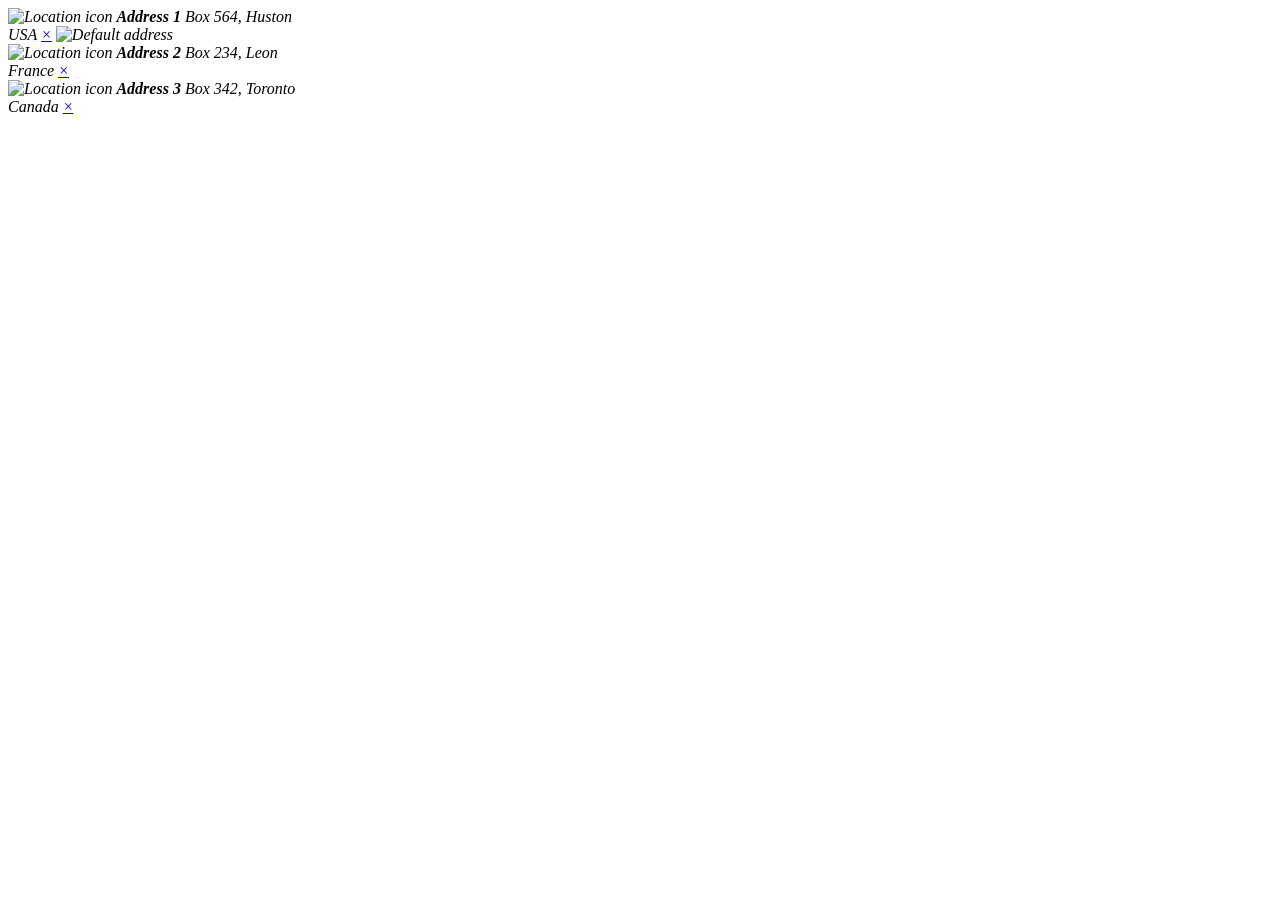
==== web_basics/Lab_7/index.html @ 3812c6cd "complete lab_7 and reportn7" ====
<!DOCTYPE html>
<html lang="uk">
<head>
  <meta charset="UTF-8">
  <meta name="viewport" content="width=device-width, initial-scale=1.0">
  <title>Лабораторна робота №7</title>
  <link rel="stylesheet" href="style.css">
</head>
<body>
  <main class="page">
    <section class="addresses-wrapper">

      <!-- Картка 1 -->
      <address class="address">
        <img src="https://icons.veryicon.com/png/o/miscellaneous/monochrome-linear-icon-library/address-90.png" 
             alt="Location icon" class="address__icon">
        <strong class="address__header">Address 1</strong>
        Box 564, Huston<br>
        <em>USA</em>
        <a class="address__delete-btn" href="#" title="Видалити">&times;</a>
        <img src="https://fleetsupport.mobilelinkgen.com/hc/article_attachments/360086975611/ReadyStatus.svg" 
             alt="Default address" title="Встановлено за замовченням" class="address__status">
      </address>

      <!-- Картка 2 -->
      <address class="address">
        <img src="https://icons.veryicon.com/png/o/miscellaneous/monochrome-linear-icon-library/address-90.png" 
             alt="Location icon" class="address__icon">
        <strong class="address__header">Address 2</strong>
        Box 234, Leon<br>
        <em>France</em>
        <a class="address__delete-btn" href="#" title="Видалити">&times;</a>
      </address>

      <!-- Картка 3 -->
      <address class="address">
        <img src="https://icons.veryicon.com/png/o/miscellaneous/monochrome-linear-icon-library/address-90.png" 
             alt="Location icon" class="address__icon">
        <strong class="address__header">Address 3</strong>
        Box 342, Toronto<br>
        <em>Canada</em>
        <a class="address__delete-btn" href="#" title="Видалити">&times;</a>
      </address>

    </section>
  </main>
</body>
</html>
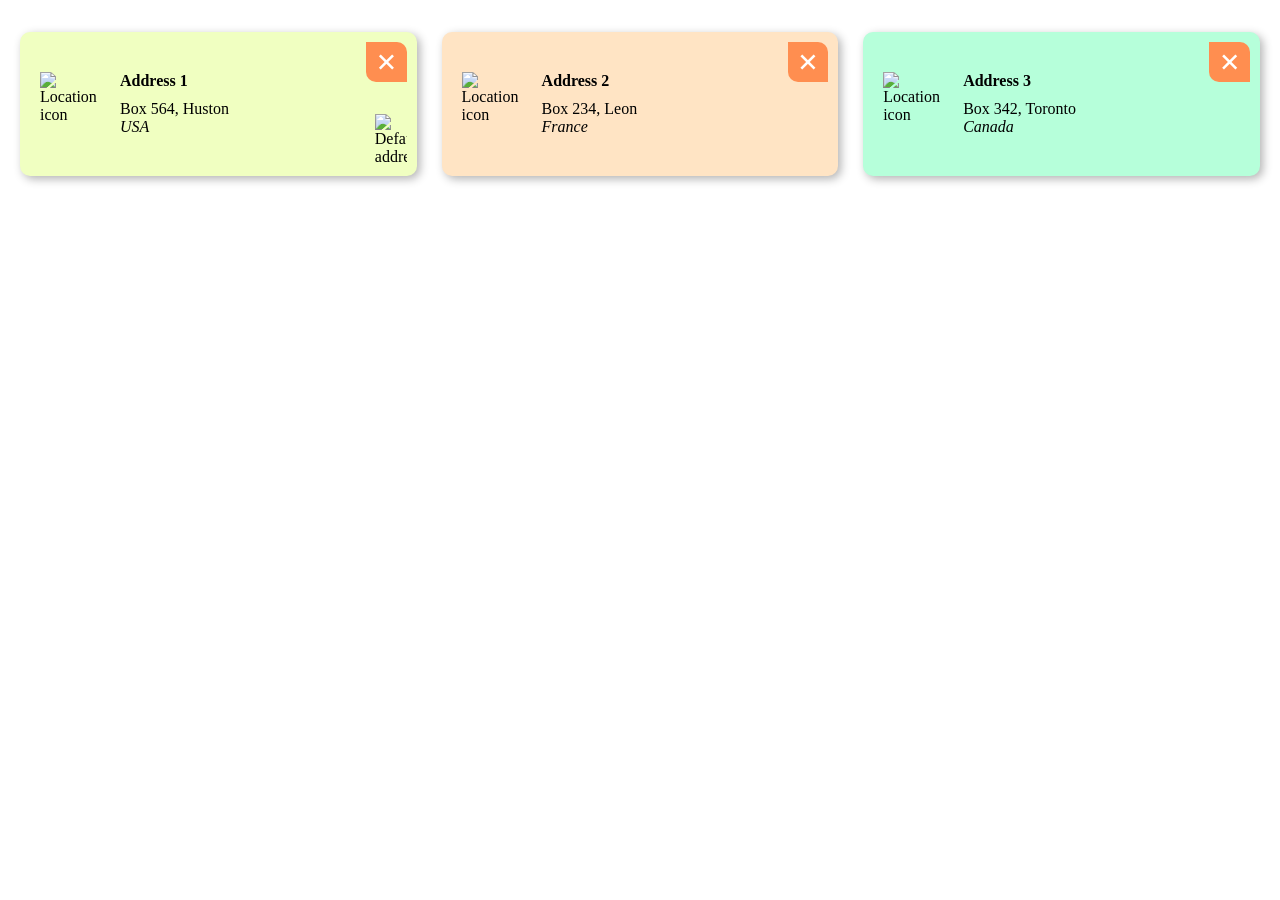
==== commit 5d4b6b81: "fix link" ====
--- a/web_basics/Lab_7/index.html
+++ b/web_basics/Lab_7/index.html
@@ -4,7 +4,7 @@
   <meta charset="UTF-8">
   <meta name="viewport" content="width=device-width, initial-scale=1.0">
   <title>Лабораторна робота №7</title>
-  <link rel="stylesheet" href="style.css">
+<link rel="stylesheet" href="styles.css">
 </head>
 <body>
   <main class="page">
--- a/web_basics/Lab_7/styles.css
+++ b/web_basics/Lab_7/styles.css
@@ -0,0 +1,64 @@
+* { box-sizing: border-box; margin: 0; padding: 0; }
+
+.addresses-wrapper { padding: 20px; }
+
+/* 1. розміри іконок */
+.address__icon   { width: 70px;  }
+.address__status { width: 32px;  }
+
+/* 2. стилі картки */
+.address {
+  position: relative;
+  box-shadow: 3px 3px 10px rgba(0,0,0,.3);
+  padding: 40px 20px;
+  border-radius: 10px;
+  font-style: normal;
+  background-color: #FFE4C4;
+}
+
+/* 3–4. кнопка видалення + hover */
+.address__delete-btn{
+  background:#FF8E50; color:#fff; text-decoration:none;
+  font-size:36px; line-height:20px; padding:10px; font-weight:700;
+  border-top-right-radius:10px; border-bottom-left-radius:10px;
+  position:absolute; top:10px; right:10px;
+}
+.address__delete-btn:hover{ background:#FFD050; }
+
+/* 5. позиціювання статусу */
+.address__status { position:absolute; bottom:10px; right:10px; }
+
+/* 6. відступ після заголовку */
+.address__header { display:block; margin-bottom:10px; }
+
+/* 7. іконка адреси ліворуч із обтіканням */
+.address__icon { float:left; margin-right:10px; }
+
+/* 10. три в ряд (float-розкладка) */
+.address {
+  width: 32%;
+  margin: 1%;
+  float: left;
+}
+
+/* 11. ЗАМІНА СЕЛЕКТОРІВ ДЛЯ 6+ КАРТОК
+   перший у кожному ряду з трьох — без лівого відступу + салатовий,
+   третій у кожному ряду — без правого відступу + бірюзовий. */
+.address:nth-child(3n+1) { margin-left: 0; background:#F0FFC1; }
+.address:nth-child(3n)   { margin-right: 0; background:#B6FFDA; }
+
+/* 12. hover на картку */
+.address:hover { background:#F3F3F3; }
+
+/* clearfix для контейнера з float-ами */
+.addresses-wrapper::after { content:""; display:block; clear:both; }
+
+/* 13. мобільна версія */
+@media (max-width: 767px) {
+  .addresses-wrapper { padding: 16px; }
+  .address {
+    width: 100%;
+    margin: 0 0 20px 0;
+    float: none;
+    background: #FFE4C4; }
+  }
